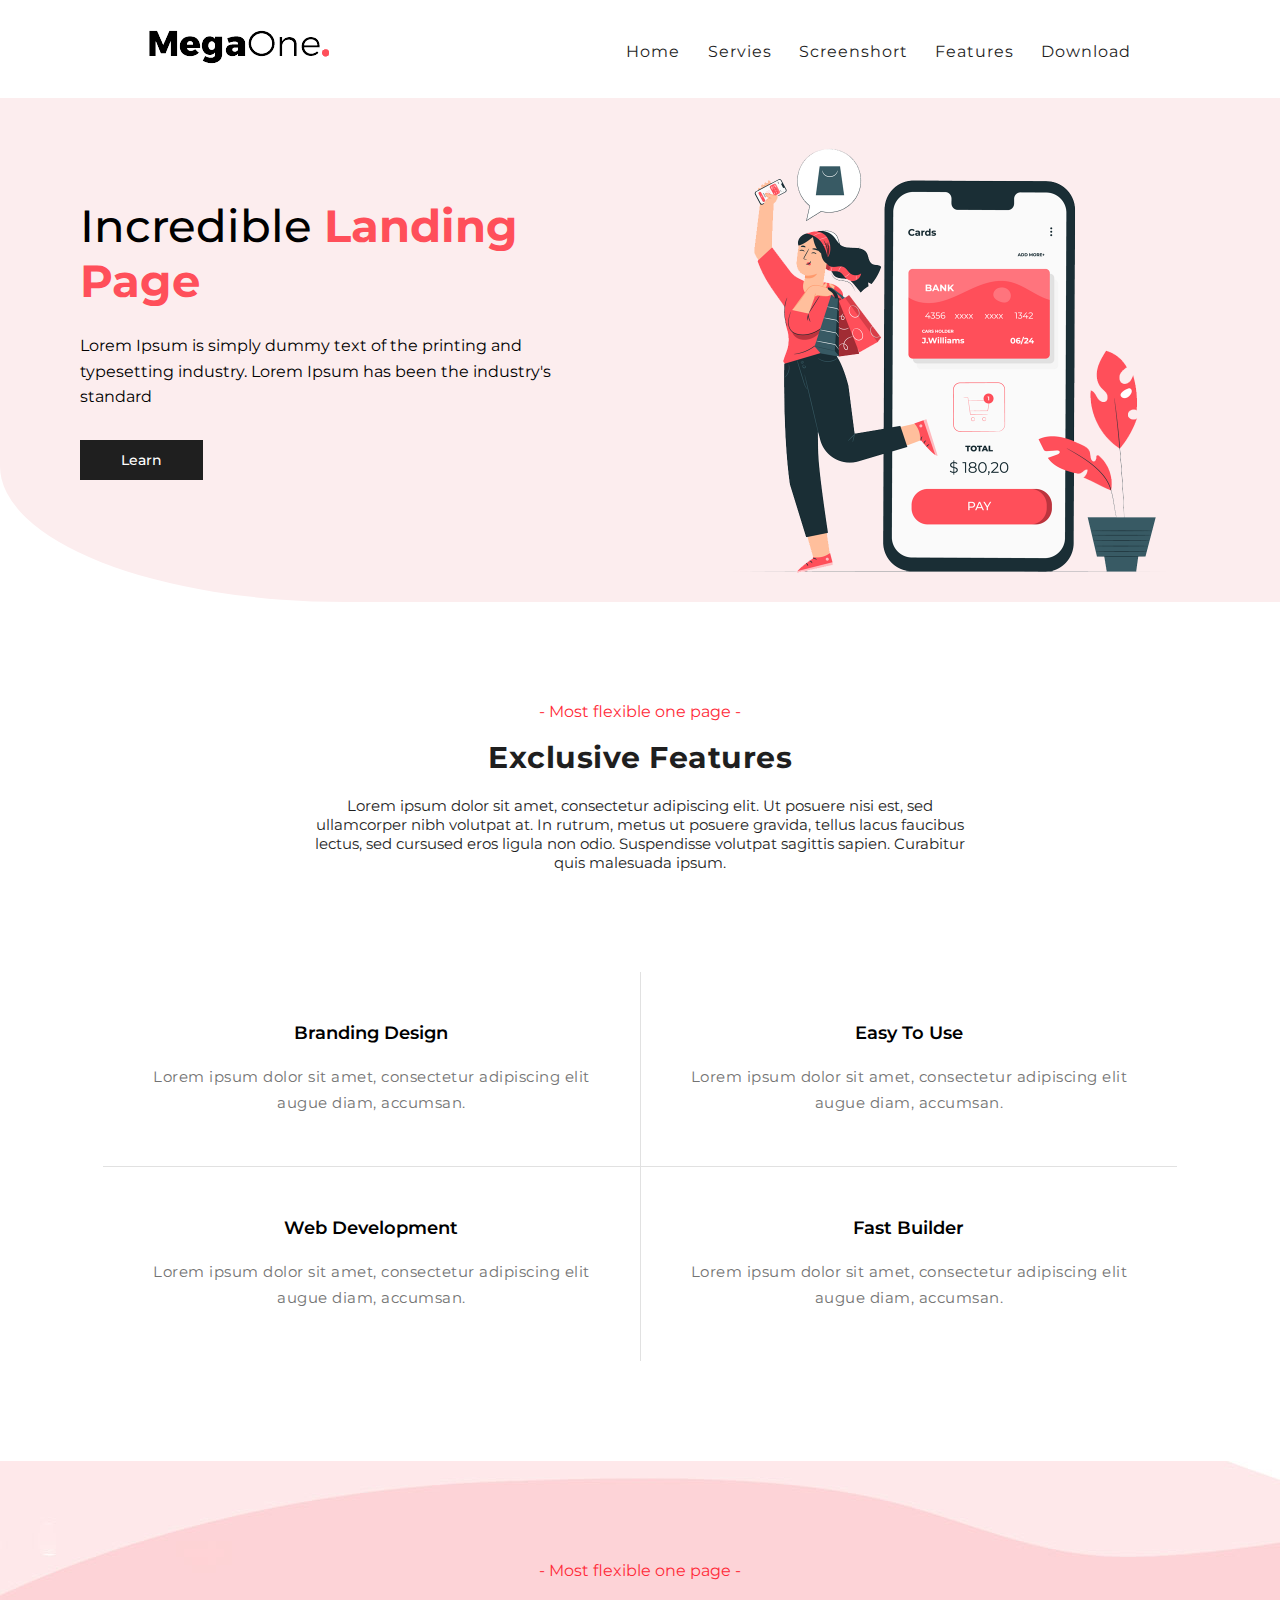
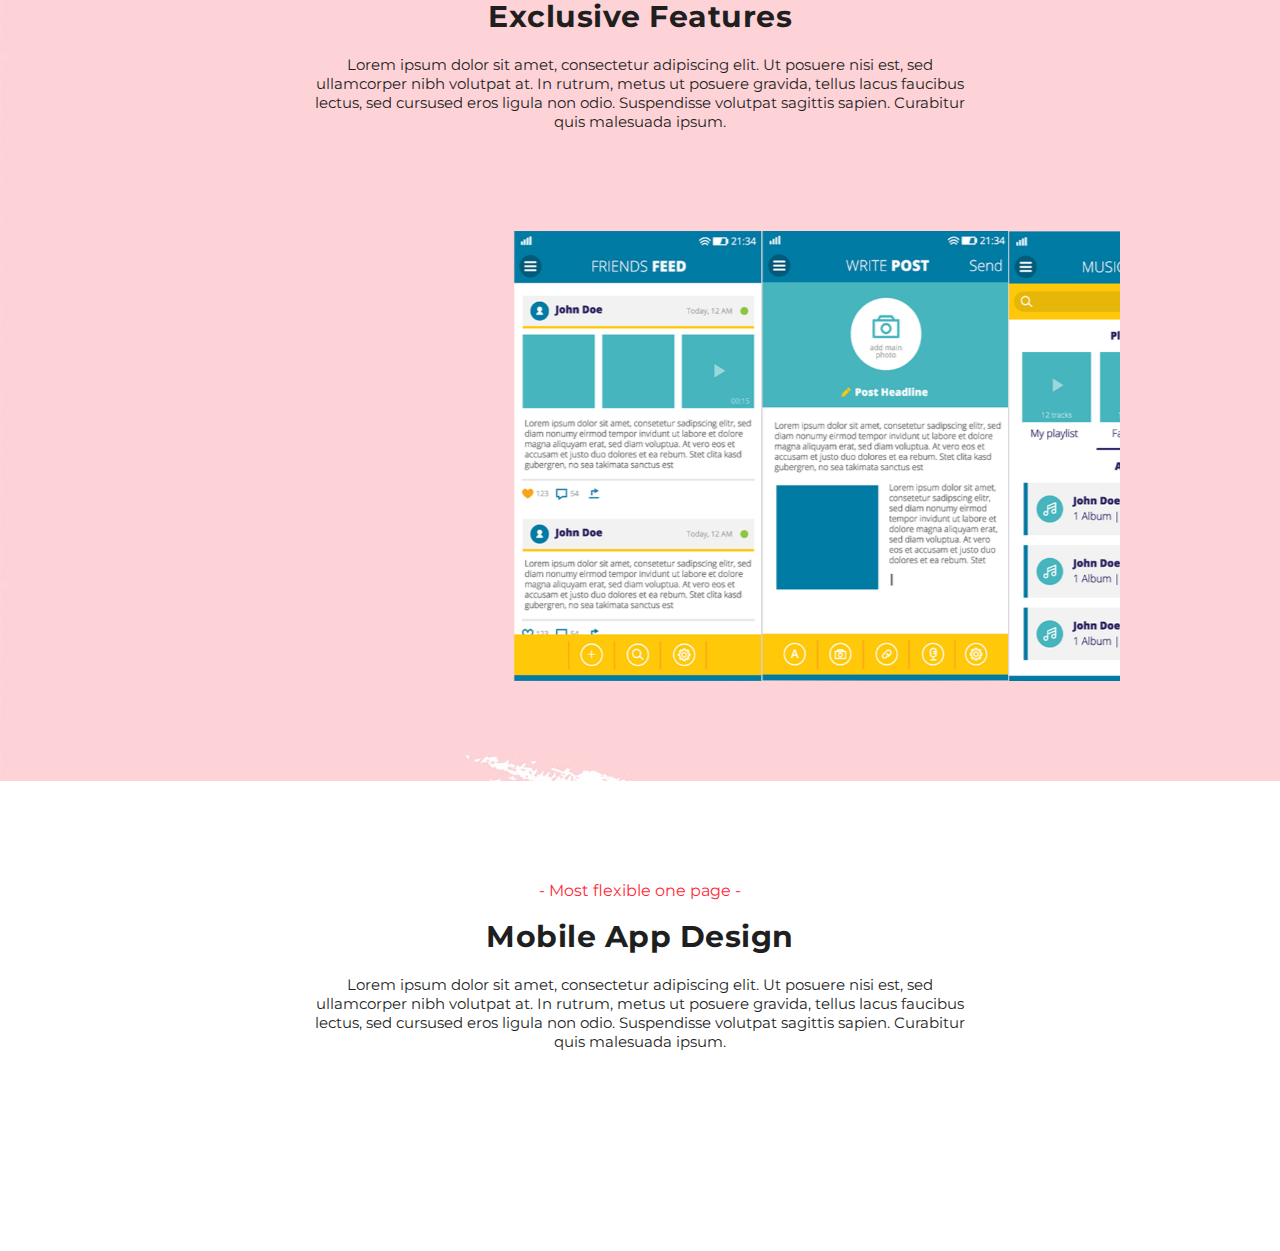
==== html/index.html @ e10e9877 "website1" ====
<!DOCTYPE html>
<html lang="en">

<head>
    <meta charset="UTF-8">
    <meta name="viewport" content="width=device-width, initial-scale=1.0">
    <title>Document</title>
    <link rel="preconnect" href="https://fonts.googleapis.com">
    <link rel="preconnect" href="https://fonts.gstatic.com" crossorigin>
    <link href="https://fonts.googleapis.com/css2?family=Montserrat:ital,wght@0,100..900;1,100..900&display=swap"
        rel="stylesheet">
    <!-- swiper link -->
    <link rel="stylesheet" href="https://cdn.jsdelivr.net/npm/swiper@11/swiper-bundle.min.css" />
    <!-- stylesheet link -->
    <link rel="stylesheet" href="../css/index.css">
    <!-- icons link -->
    <link rel="stylesheet"
        href="https://maxst.icons8.com/vue-static/landings/line-awesome/line-awesome/1.3.0/css/line-awesome.min.css">
</head>

<body>
    <!-- heading -->
    <header>
        <nav class="navbar">
            <div class="img1">
                <img src="../image/logo.png" alt="logo">
            </div>
            <div class="menu">
                <a href="">Home</a>
                <a href="">Servies</a>
                <a href="">Screenshort</a>
                <a href="">Features</a>
                <a href="">Download</a>
            </div>
        </nav>
    </header>
    <!-- content 1 -->
    <section class="section">
        <div class="content-1">
            <div class="inner-content">
                <h4>Incredible <span class="span"><b>Landing Page</b></span></h4>
                <p>Lorem Ipsum is simply dummy text of the printing and typesetting industry. Lorem Ipsum has been the
                    industry's standard
                </p>
                <input type="submit" value="Learn" class="Learn">
            </div>
            <div class="content-img">
                <img src="../image/slider-img1 (1).jpg" alt="">
            </div>

        </div>
    </section>
    <!-- content-2 -->
    <section>
        <div class="content">
            <div class="inner-content-1">
                <p class="first">
                    - Most flexible one page -
                </p>
                <h3> Exclusive Features </h3>
                <p class="second">
                    Lorem ipsum dolor sit amet, consectetur adipiscing elit. Ut posuere nisi est, sed<br> ullamcorper
                    nibh
                    volutpat at. In rutrum, metus ut posuere gravida, tellus lacus faucibus<br> lectus, sed cursused
                    eros
                    ligula non odio. Suspendisse volutpat sagittis sapien. Curabitur<br> quis malesuada ipsum.
                </p>
            </div>
            <div class="content-3">
                <div class="grid-item content-1">
                    <div class="inner-1">
                        <i class="las la-motorcycle"></i>
                        <h3>Branding Design</h3>
                        <p>
                            Lorem ipsum dolor sit amet, consectetur adipiscing elit<br> augue diam, accumsan.
                        </p>
                    </div>
                </div>
                <div class="grid-item content-2">
                    <div class="inner-1">
                        <i class="las la-lightbulb"></i>
                        <h3>Easy To Use</h3>
                        <p>
                            Lorem ipsum dolor sit amet, consectetur adipiscing elit<br> augue diam, accumsan.
                        </p>
                    </div>
                </div>
                <div class="grid-item content-3">
                    <div class="inner-1">
                        <i class="las la-pencil-ruler"></i>
                        <h3>Web Development</h3>
                        <p>
                            Lorem ipsum dolor sit amet, consectetur adipiscing elit<br> augue diam, accumsan.
                        </p>
                    </div>
                </div>
                <div class="grid-item content-4">
                    <div class="inner-1">
                        <i class="las la-fighter-jet"></i>
                        <h3>Fast Builder</h3>
                        <p>
                            Lorem ipsum dolor sit amet, consectetur adipiscing elit<br> augue diam, accumsan.
                        </p>
                    </div>
                </div>
            </div>
        </div>
    </section>
    <!-- screenshort -->
    <section class="background">
        <div class="content">
            <div class="inner-content-1">
                <p class="first">
                    - Most flexible one page -
                </p>
                <h3> Exclusive Features </h3>
                <p class="second">
                    Lorem ipsum dolor sit amet, consectetur adipiscing elit. Ut posuere nisi est, sed<br> ullamcorper
                    nibh
                    volutpat at. In rutrum, metus ut posuere gravida, tellus lacus faucibus<br> lectus, sed cursused
                    eros
                    ligula non odio. Suspendisse volutpat sagittis sapien. Curabitur<br> quis malesuada ipsum.
                </p>
            </div>

            <!-- swiper -->
            <div class="swiper mySwiper">
                <div class="swiper-wrapper">
                    <div class="swiper-slide"><img src="../image/screen1 (1).jpg" alt=""></div>
                    <div class="swiper-slide"><img src="../image/screen2.jpg" alt=""></div>
                    <div class="swiper-slide"><img src="../image/screen3.jpg" alt=""></div>
                    <div class="swiper-slide"><img src="../image/screen4.jpg" alt=""></div>
                    <div class="swiper-slide"><img src="../image/screen1 (1).jpg" alt=""></div>
                    <div class="swiper-slide"><img src="../image/screen2.jpg" alt=""></div>
                    <div class="swiper-slide"><img src="../image/screen3.jpg" alt=""></div>
                    <div class="swiper-slide"><img src="../image/screen4.jpg" alt=""></div>
                </div>
            </div>
        </div>
    </section>
    <!-- content-4 -->

    <section>
        <div class="content">
            <div class="inner-content-1">
                <p class="first">
                    - Most flexible one page -
                </p>
                <h3> Mobile App Design </h3>
                <p class="second">
                    Lorem ipsum dolor sit amet, consectetur adipiscing elit. Ut posuere nisi est, sed<br> ullamcorper
                    nibh
                    volutpat at. In rutrum, metus ut posuere gravida, tellus lacus faucibus<br> lectus, sed cursused
                    eros
                    ligula non odio. Suspendisse volutpat sagittis sapien. Curabitur<br> quis malesuada ipsum.
                </p>
            </div>
        </div>
        <div class="inner-content-2">

        </div>
    </section>



    <script src="https://cdn.jsdelivr.net/npm/swiper@11/swiper-bundle.min.js"></script>
    <script>
        var swiper = new Swiper(".mySwiper", {
            slidesPerView: 4,
            spaceBetween: 30,
            centeredSlides: true,
            autoplay: {
                delay: 2500,
                disableOnInteraction: true,
            }
        });
    </script>
</body>

</html>
---- css/index.css ----
* {
  box-sizing: border-box;
  margin: 0px;
}

/* body{
    overflow-x: hidden;
  } */

.navbar {

  display: flex;
  justify-content: space-around;
  align-items: center;
  padding: 30px 0;
}



.menu {
  word-spacing: 20px;
  letter-spacing: 1px;
  font-size: 25px;
}

.menu a {
  color: #1f1f1f;
  text-decoration: none;
  font-size: 16px;
  font-family: 'Montserrat', sans-serif;
  font-weight: 500px;
  /* transition: 0.6s ease; */
}

.menu a:hover {
  color: red;

}

.section {
  min-height: 500px;
  background-color: #fcedee;
  border-bottom-left-radius: 27%;
}



.content-1 {
  display: flex;
  justify-content: center;
  gap: 50px;
}

.inner-content h4 {
  max-width: 500px;
  margin-top: 100px;
  font-size: 45px;
  margin-bottom: 25px;
  font-weight: 500;
  font-family: 'Montserrat', sans-serif;
}

.span {
  color: #ff4f5a;
  font-family: 'Montserrat', sans-serif;
}


.content-img img {
  height: 500px;
  width: 500px;
  margin-left: 70px;
}

.inner-content p {
  max-width: 500px;
  text-align: left;
  font-size: 16px;
  font-weight: 300px;
  font-family: 'Montserrat', sans-serif;
  word-wrap: break-word;
  line-height: 1.6;
  margin-bottom: 30px;
}

.Learn {
  padding: 10px 40px;
  font-family: 'Montserrat', sans-serif;
  font-weight: 500;
  background-color: #1f1f1f;
  color: #fff;
  border-radius: 0;
  text-decoration: none;
  font-size: 14px;
  transition: .9s ease;
  border: solid 1px #1f1f1f
}

.Learn:hover {
  background-color: white;
  color: black;
}

/* content-2  */

.content .inner-content-1 .first {
  font-family: 'Montserrat', sans-serif;
  font-size: 16px;
  color: #ff2a39;
  padding-bottom: 18px;
}

.inner-content-1 {
  padding-bottom: 100px;
}

.content .inner-content-1 h3 {
  font-size: 30px;
  font-family: 'Montserrat', sans-serif;
  color: #1f1f1f;
  font-weight: 600px;
  letter-spacing: .5px;
  margin-bottom: 20px;

}

.content {
  text-align: center;
  padding: 100px 0;
}

.content .inner-content-1 .second {
  font-family: 'Montserrat', sans-serif;
  font-weight: 10px;
  font-size: 15px;
  color: #1f1f1f;
}

.grid-item:nth-child(1),
.grid-item:nth-child(2) {
  border-bottom: 1px solid #e1e1e1;
}

.grid-item:nth-child(1),
.grid-item:nth-child(3) {
  border-right: 1px solid #e1e1e1;
}



/* content-3 */

.content-3 {
  display: grid;
  justify-content:center;
  grid-template-columns: auto auto;
}
.grid-item{
  padding: 50px;
  align-items: center;
}

.content-3 i {
  font-size: 60px;
  color: #ff2a39;
  padding-bottom: 30px;
  transition: .8s ease;
  align-items: center;

}

.content-3 h3 {
  font-size: 18px;
  font-family: 'Montserrat', sans-serif;
  font-weight: 600;
  margin-bottom: 20px;
  transition: .6s ease;
}

.content-3 p {
  font-family: 'Montserrat', sans-serif;
  font-weight: 100px;
  font-size: 15px;
  color: #737373;
  justify-content: space-between;
  line-height: 26px;
  letter-spacing: .5px;

}

.content-3 i:hover {
  color: #ff2a39
}

.content-3 h3:hover {
  color: #ff2a39;
}

/* screenshort */

.background {
  background-image: url(../image/background1.jpg);
  width: 100%;
  min-height: 100vh;

}

.screenshort {
  padding: 50px 0;
}

.inner-1 {
  text-align: center;
}

.swiper {
  width: 75%;
  height: 100%;
}

.swiper-slide {
  text-align: center;
  font-size: 18px;
  background: #fff;
  display: flex;
  justify-content: center;
  align-items: center;
}

.swiper-slide img {
  display: block;
  width: 260px;
  height: 450px;
  object-fit: cover;
}
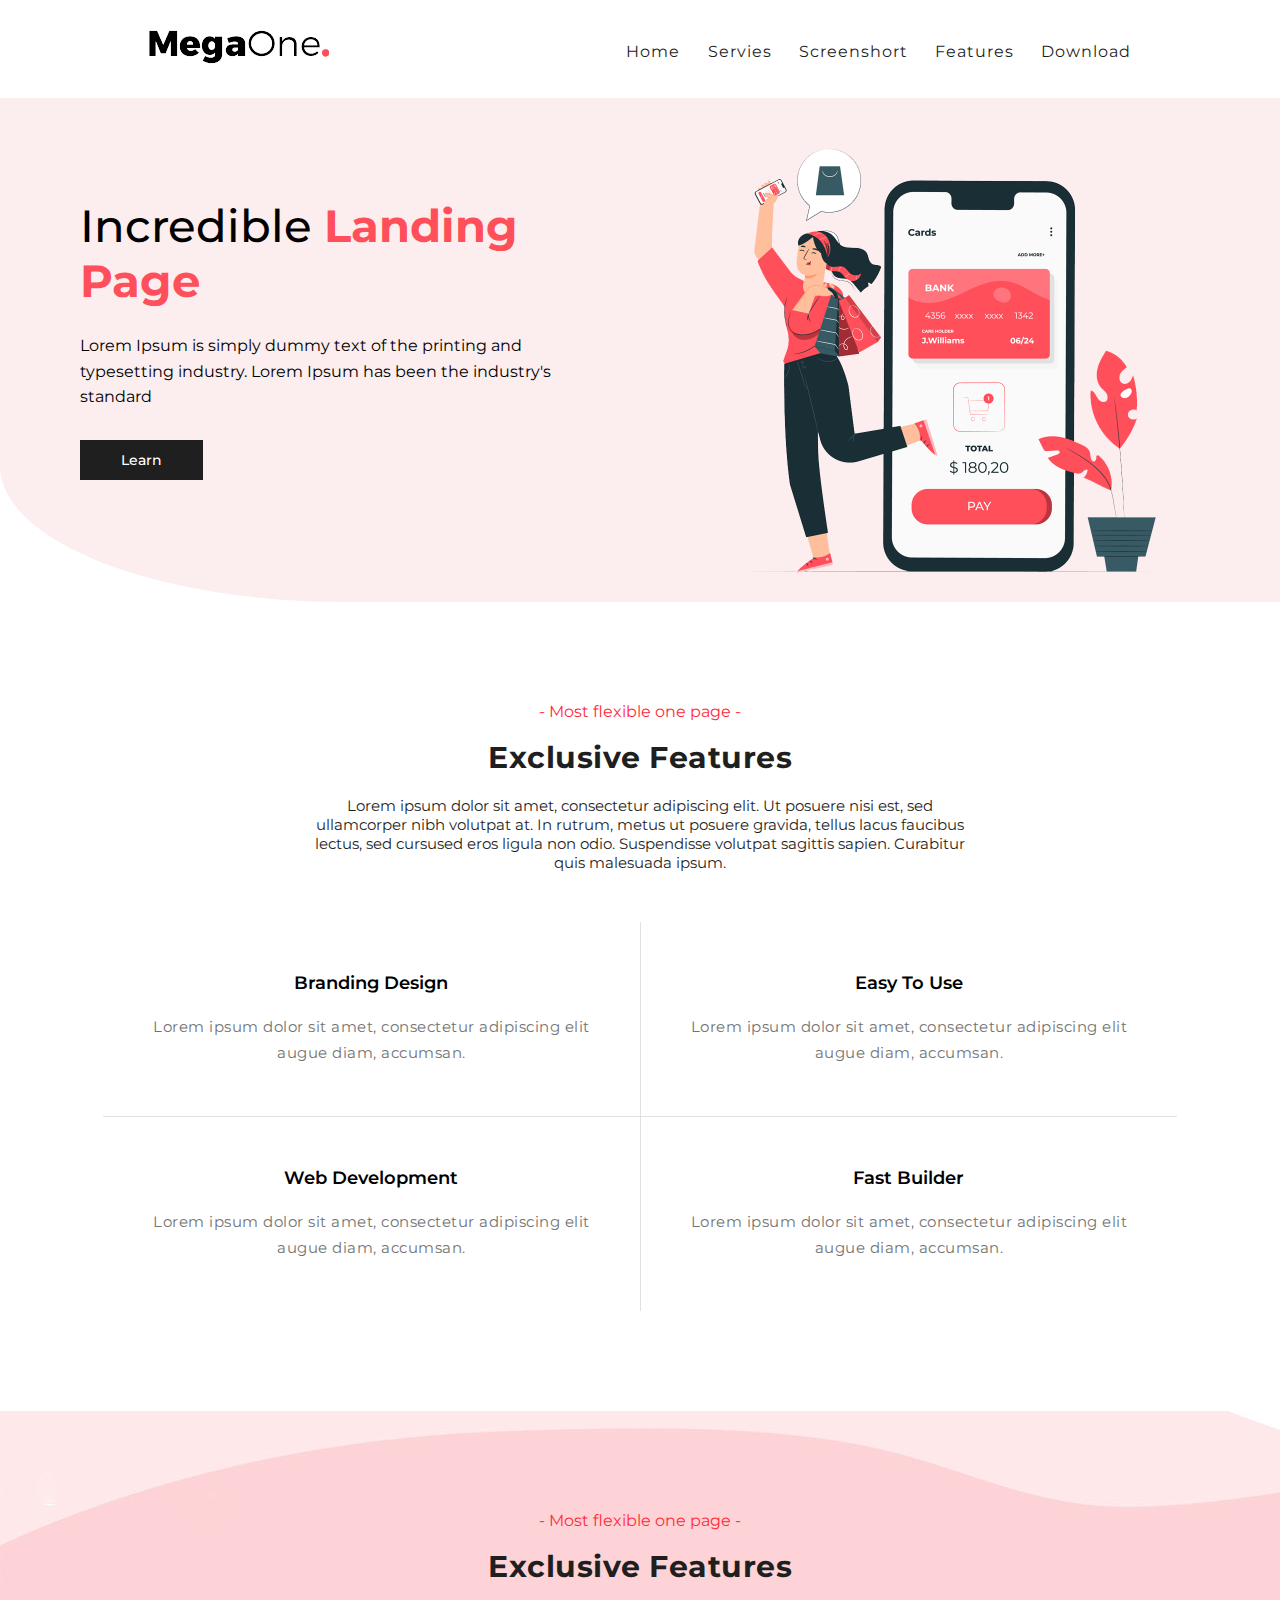
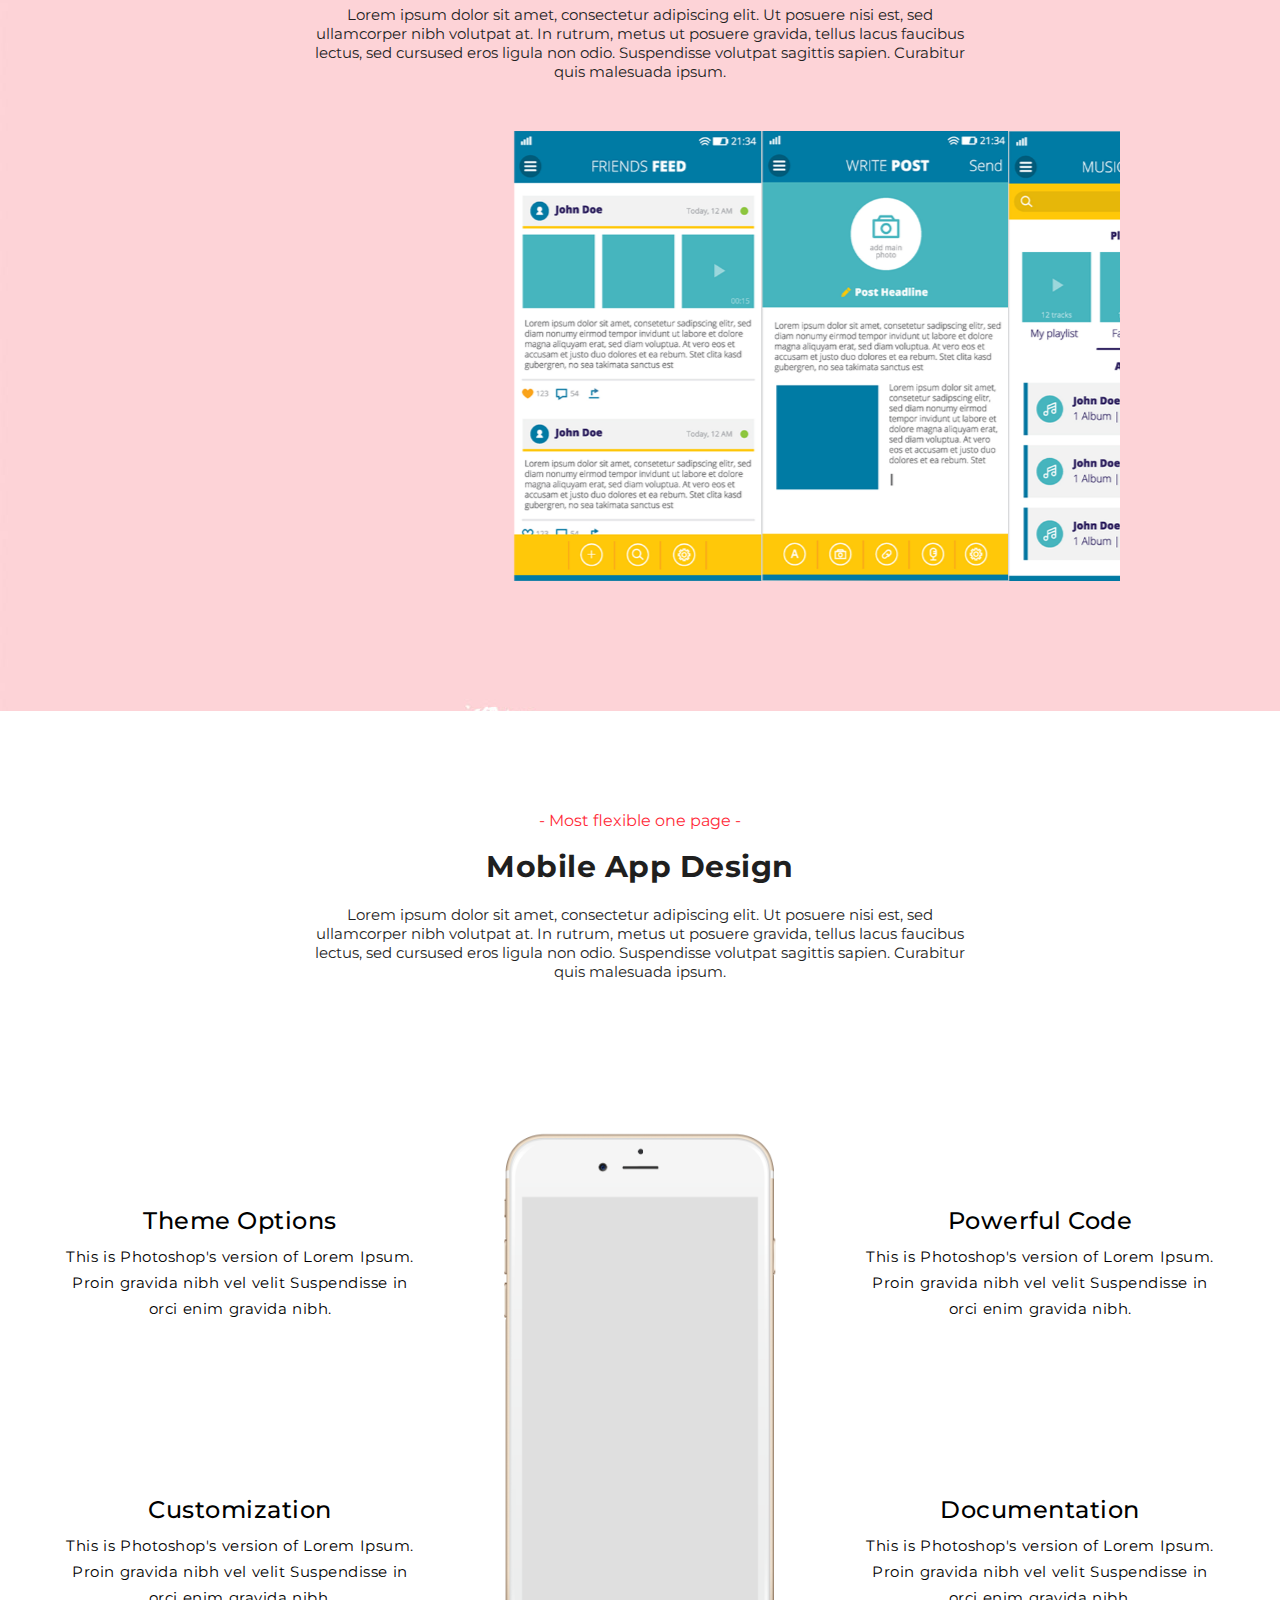
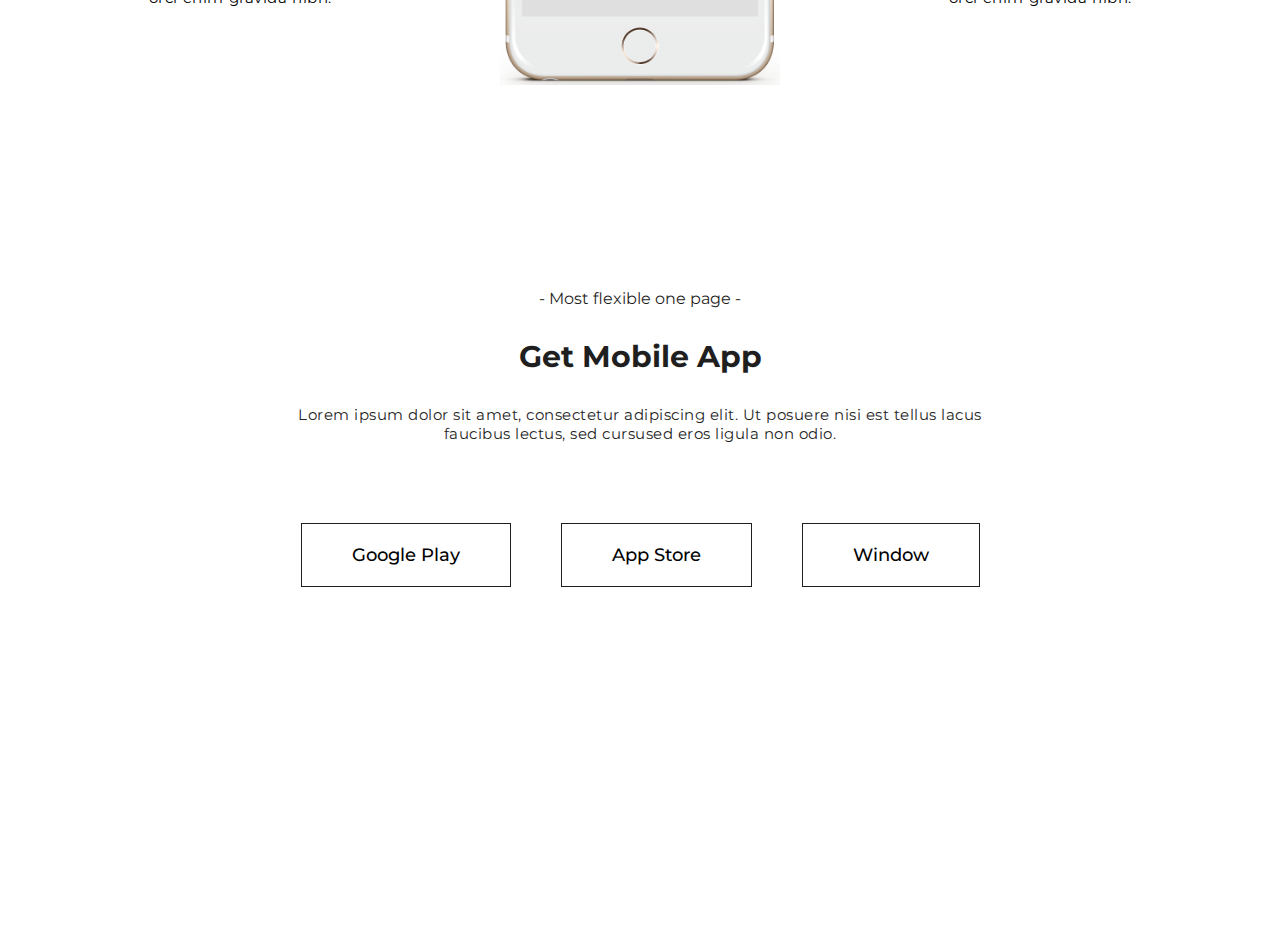
==== commit 7bf960a6: "complete" ====
--- a/html/index.html
+++ b/html/index.html
@@ -19,7 +19,8 @@
 </head>
 
 <body>
-    <!-- heading -->
+
+    <!-- header start-->
     <header>
         <nav class="navbar">
             <div class="img1">
@@ -34,7 +35,8 @@
             </div>
         </nav>
     </header>
-    <!-- content 1 -->
+    <!-- header end -->
+    <!-- content 1 start-->
     <section class="section">
         <div class="content-1">
             <div class="inner-content">
@@ -45,12 +47,13 @@
                 <input type="submit" value="Learn" class="Learn">
             </div>
             <div class="content-img">
-                <img src="../image/slider-img1 (1).jpg" alt="">
+                <img class="mainimg" src="../image/slider-img1 (1).jpg" alt="">
             </div>
 
         </div>
     </section>
-    <!-- content-2 -->
+    <!-- content-1 end -->
+    <!-- content-2 start-->
     <section>
         <div class="content">
             <div class="inner-content-1">
@@ -66,6 +69,8 @@
                     ligula non odio. Suspendisse volutpat sagittis sapien. Curabitur<br> quis malesuada ipsum.
                 </p>
             </div>
+            <!-- content-2 end -->
+            <!-- content-3 start -->
             <div class="content-3">
                 <div class="grid-item content-1">
                     <div class="inner-1">
@@ -106,7 +111,8 @@
             </div>
         </div>
     </section>
-    <!-- screenshort -->
+    <!-- content-3 end -->
+    <!-- screenshort start -->
     <section class="background">
         <div class="content">
             <div class="inner-content-1">
@@ -138,31 +144,87 @@
             </div>
         </div>
     </section>
-    <!-- content-4 -->
-
-    <section>
-        <div class="content">
-            <div class="inner-content-1">
-                <p class="first">
-                    - Most flexible one page -
-                </p>
-                <h3> Mobile App Design </h3>
-                <p class="second">
-                    Lorem ipsum dolor sit amet, consectetur adipiscing elit. Ut posuere nisi est, sed<br> ullamcorper
-                    nibh
-                    volutpat at. In rutrum, metus ut posuere gravida, tellus lacus faucibus<br> lectus, sed cursused
-                    eros
-                    ligula non odio. Suspendisse volutpat sagittis sapien. Curabitur<br> quis malesuada ipsum.
-                </p>
-            </div>
-        </div>
-        <div class="inner-content-2">
-
-        </div>
-    </section>
-
-
-
+    
+    <div class="content">
+        <div class="inner-content-1">
+            <p class="first">
+                - Most flexible one page -
+            </p>
+            <h3 class="Design"> Mobile App Design </h3>
+            <p class="second">
+                Lorem ipsum dolor sit amet, consectetur adipiscing elit. Ut posuere nisi est, sed<br> ullamcorper
+                nibh
+                volutpat at. In rutrum, metus ut posuere gravida, tellus lacus faucibus<br> lectus, sed cursused
+                eros
+                ligula non odio. Suspendisse volutpat sagittis sapien. Curabitur<br> quis malesuada ipsum.
+            </p>
+        </div>
+    </div>
+    
+    <!-- screenshort end -->
+    <!-- content-4 start-->
+
+    <div class="inner-content-2">
+        <div class="con-1">
+            <i class="las la-hippo"></i>
+            <h4>Theme Options</h4>
+            <p>This is Photoshop's version of Lorem Ipsum.<br> Proin gravida nibh vel velit
+                Suspendisse in <br>orci enim gravida nibh.</p>
+
+        </div>
+        <div class="con-2">
+            <i class="las la-laptop-code"></i>
+            <h4>Powerful Code</h4>
+            <p>This is Photoshop's version of Lorem Ipsum.<br> Proin gravida nibh vel velit
+                Suspendisse in <br>orci enim gravida nibh.</p>
+        </div>
+        <div class="con-3">
+            <img src="../image/iphone-img.png" alt="">
+        </div>
+        <div class="con-4">
+            <i class="las la-cog"></i>
+            <h4>Customization</h4>
+            <p>This is Photoshop's version of Lorem Ipsum.<br> Proin gravida nibh vel velit
+                Suspendisse in <br>orci enim gravida nibh.</p>
+        </div>
+        <div class="con-5">
+            <i class="las la-folder-open"></i>
+            <h4>Documentation</h4>
+            <p>This is Photoshop's version of Lorem Ipsum.<br> Proin gravida nibh vel velit
+                Suspendisse in <br>orci enim gravida nibh.</p>
+        </div>
+    </div>
+<!-- background1 start -->
+    <div class="background1">
+        <div class="color"></div>
+        <div class="last">
+            <p class="title">- Most flexible one page -</p>
+            <h3>Get Mobile App</h3>
+            <p class="paregraph">
+                Lorem ipsum dolor sit amet, consectetur adipiscing elit. Ut posuere nisi est tellus lacus<br> faucibus
+                lectus, sed cursused eros ligula non odio.
+            </p>
+        </div>
+        <div class="buttons">
+            <button class="btn"> <i class="lab la-android"></i>Google Play</button>
+            <button class="btn"><i class="lab la-apple"></i>App Store</button>
+            <button class="btn"><i class="lab la-windows"></i>Window</button>
+        </div>
+    </div>
+<!-- background1 end -->
+ <!-- footer start -->
+    <footer class="footer">
+        <div class="footer-icon">
+                 <i class="lab la-facebook-f"></i>
+                <i class="lab la-twitter"></i>
+                <i class="lab la-google"></i>
+                <i class="lab la-linkedin-in"></i>
+                <i class="lab la-instagram"></i>
+                <i class="las la-envelope"></i>
+        </div>
+    </footer>
+<!-- footer end -->
+ <!-- swiper js  -->
     <script src="https://cdn.jsdelivr.net/npm/swiper@11/swiper-bundle.min.js"></script>
     <script>
         var swiper = new Swiper(".mySwiper", {
--- a/css/index.css
+++ b/css/index.css
@@ -2,11 +2,7 @@
   box-sizing: border-box;
   margin: 0px;
 }
-
-/* body{
-    overflow-x: hidden;
-  } */
-
+/* header start */
 .navbar {
 
   display: flex;
@@ -14,15 +10,11 @@
   align-items: center;
   padding: 30px 0;
 }
-
-
-
 .menu {
   word-spacing: 20px;
   letter-spacing: 1px;
   font-size: 25px;
 }
-
 .menu a {
   color: #1f1f1f;
   text-decoration: none;
@@ -31,26 +23,21 @@
   font-weight: 500px;
   /* transition: 0.6s ease; */
 }
-
 .menu a:hover {
   color: red;
-
-}
-
+}
+/* header end */
+/* content-1 start */
 .section {
   min-height: 500px;
   background-color: #fcedee;
   border-bottom-left-radius: 27%;
 }
-
-
-
 .content-1 {
   display: flex;
   justify-content: center;
   gap: 50px;
 }
-
 .inner-content h4 {
   max-width: 500px;
   margin-top: 100px;
@@ -59,19 +46,10 @@
   font-weight: 500;
   font-family: 'Montserrat', sans-serif;
 }
-
 .span {
   color: #ff4f5a;
   font-family: 'Montserrat', sans-serif;
 }
-
-
-.content-img img {
-  height: 500px;
-  width: 500px;
-  margin-left: 70px;
-}
-
 .inner-content p {
   max-width: 500px;
   text-align: left;
@@ -82,7 +60,6 @@
   line-height: 1.6;
   margin-bottom: 30px;
 }
-
 .Learn {
   padding: 10px 40px;
   font-family: 'Montserrat', sans-serif;
@@ -95,25 +72,30 @@
   transition: .9s ease;
   border: solid 1px #1f1f1f
 }
-
 .Learn:hover {
   background-color: white;
   color: black;
 }
-
-/* content-2  */
-
+.content-img img {
+  height: 500px;
+  width: 500px;
+  margin-left: 70px;
+}
+/* content-1 end */
+/* content-2 start */
+.content {
+  text-align: center;
+  padding: 100px 0;
+}
+.inner-content-1 {
+  padding-bottom: 50px;
+}
 .content .inner-content-1 .first {
   font-family: 'Montserrat', sans-serif;
   font-size: 16px;
   color: #ff2a39;
   padding-bottom: 18px;
 }
-
-.inner-content-1 {
-  padding-bottom: 100px;
-}
-
 .content .inner-content-1 h3 {
   font-size: 30px;
   font-family: 'Montserrat', sans-serif;
@@ -123,33 +105,14 @@
   margin-bottom: 20px;
 
 }
-
-.content {
-  text-align: center;
-  padding: 100px 0;
-}
-
 .content .inner-content-1 .second {
   font-family: 'Montserrat', sans-serif;
   font-weight: 10px;
   font-size: 15px;
   color: #1f1f1f;
 }
-
-.grid-item:nth-child(1),
-.grid-item:nth-child(2) {
-  border-bottom: 1px solid #e1e1e1;
-}
-
-.grid-item:nth-child(1),
-.grid-item:nth-child(3) {
-  border-right: 1px solid #e1e1e1;
-}
-
-
-
-/* content-3 */
-
+/* content-2 end */
+/* content-3 start */
 .content-3 {
   display: grid;
   justify-content:center;
@@ -159,16 +122,14 @@
   padding: 50px;
   align-items: center;
 }
-
 .content-3 i {
   font-size: 60px;
   color: #ff2a39;
   padding-bottom: 30px;
   transition: .8s ease;
   align-items: center;
-
-}
-
+  cursor: pointer;
+}
 .content-3 h3 {
   font-size: 18px;
   font-family: 'Montserrat', sans-serif;
@@ -176,7 +137,6 @@
   margin-bottom: 20px;
   transition: .6s ease;
 }
-
 .content-3 p {
   font-family: 'Montserrat', sans-serif;
   font-weight: 100px;
@@ -187,37 +147,36 @@
   letter-spacing: .5px;
 
 }
-
-.content-3 i:hover {
-  color: #ff2a39
-}
-
 .content-3 h3:hover {
-  color: #ff2a39;
-}
-
-/* screenshort */
-
+  color: #ff2a39;  
+}
+.inner-1 {
+  text-align: center;
+}
+.inner-1 i:hover {
+  color: #ff4f5a;
+  transform: translateY(-10px);
+}
+.grid-item:nth-child(1),
+.grid-item:nth-child(2) {
+  border-bottom: 1px solid #e1e1e1;
+}
+.grid-item:nth-child(1),
+.grid-item:nth-child(3) {
+  border-right: 1px solid #e1e1e1;
+}
+/* content-3 end */
+/* screenshort start*/
 .background {
   background-image: url(../image/background1.jpg);
   width: 100%;
   min-height: 100vh;
 
 }
-
-.screenshort {
-  padding: 50px 0;
-}
-
-.inner-1 {
-  text-align: center;
-}
-
 .swiper {
   width: 75%;
   height: 100%;
 }
-
 .swiper-slide {
   text-align: center;
   font-size: 18px;
@@ -226,10 +185,187 @@
   justify-content: center;
   align-items: center;
 }
-
 .swiper-slide img {
   display: block;
   width: 260px;
   height: 450px;
   object-fit: cover;
-}+}
+/* screenshort end */
+/* content-4 start */
+.inner-content-2{
+  display: grid;
+    grid-template-columns: 1fr auto 1fr;
+    grid-template-rows: auto auto;
+    gap: 20px;
+    align-items: center;
+    text-align: center;
+    margin-bottom: 100px;
+}
+.con-3 {
+  grid-column: 2;
+  grid-row: 1 / span 2;
+  text-align: center;
+}
+.con-3 img{
+  max-width: 280px;
+  height: auto;
+  text-align: center;
+}
+.con-1,
+.con-4 {
+    grid-column: 1;
+}
+.con-2,
+.con-5 {
+    grid-column: 3;
+}
+.con-1 i,
+.con-2 i,
+.con-4 i,
+.con-5 i {
+  font-size: 40px;
+  margin-bottom: 20px;
+  color: #ff4f5a;
+  cursor: pointer;
+  transition: all .4s ease-in-out;
+}
+.con-1 i:hover,
+.con-2 i:hover,
+.con-4 i:hover,
+.con-5 i:hover {
+    color: #ff4f5a;
+    transform: translateY(-10px);
+}
+.con-1 h4,
+.con-2 h4,
+.con-4 h4,
+.con-5 h4{
+  font-weight: 500;
+  font-size: 24px;
+  font-family: 'Montserrat', sans-serif;
+    text-align: center;
+  align-items: center;
+  line-height: 26px;
+  letter-spacing: .5px;
+  margin-bottom: 10px;
+}
+.con-1 p,
+.con-2 p,
+.con-4 p,
+.con-5 p{
+    font-weight: 400;
+    font-size: 15px;
+    color: black;
+    font-family: 'Montserrat', sans-serif;
+    text-align: center;
+  align-items: center;
+    line-height: 26px;
+    letter-spacing: .5px;
+    word-spacing: 0.5px;
+}
+/* background1 start */
+.background1{
+  background-image: url(../image/banner2.jpg);
+padding: 100px 0px;
+background-position: center;
+background-size: cover;
+background-repeat: no-repeat;
+background-attachment: fixed;
+position: relative;
+overflow: hidden;
+}
+.last{
+  text-align: center;
+}
+.last h3{
+  font-size: 30px;
+  font-family: 'Montserrat', sans-serif;
+  color: #1f1f1f;
+  font-weight: 700;
+  padding-left: 90px;
+  padding-right: 90px;
+  margin-bottom: 30px;
+}
+.title{
+  font-family: 'Montserrat', sans-serif;
+  font-size: 16px;
+  color: #1f1f1f;
+  margin-bottom: 30px;
+}
+.paregraph{
+  font-family: 'Montserrat', sans-serif;
+    font-weight: 400;
+    font-size: 15px;
+    color: #1f1f1f;
+    margin-bottom: 80px;
+    letter-spacing: 0.5px;
+}
+.buttons{
+  display: flex;
+  justify-content: center;
+align-items: center;
+gap: 50px;
+}
+.btn {
+  padding: 20px 50px;
+  font-family: 'Montserrat', sans-serif;
+  font-weight: 500;
+  background-color: white;
+  color: black;
+  border-radius: 0;
+  text-decoration: none;
+  font-size: 18px;
+  transition: .9s ease;
+  border: solid 1px #1f1f1f
+}
+.btn:hover{
+  background-color: black;
+  color: white;
+}
+/* background1 end */
+/* footer start */
+.footer{
+  padding: 100px 0px;
+}
+.footer-icon{
+  display: flex;
+  justify-content: center;
+  align-items: center;
+}
+.footer-icon i{
+  height: 60px;
+  width: 60px;
+  font-size: 24px;
+  color: #1f1f1f;
+  line-height: 64px;
+  text-align: center;
+  border-radius: 40px;
+  background: transparent;
+  transition: all .3s ease; 
+}
+.la-facebook-f:hover{
+  background-color: #3b5998;
+  color: white;
+}
+.la-twitter:hover{
+  background-color: #1da1f2;
+  color: white;
+}
+.la-google:hover {
+  background-color: #db4437;
+  color:white;
+}
+.la-linkedin-in:hover {
+  background-color: #0077b5;
+  color: white;
+}
+.la-instagram:hover {
+  background: linear-gradient(45deg, #f9ce34, #ee2a7b, #6228d7);
+  color: white;
+}
+.la-envelope:hover {
+  background-color: #d14836;
+  color: white;
+}
+/* footer end */